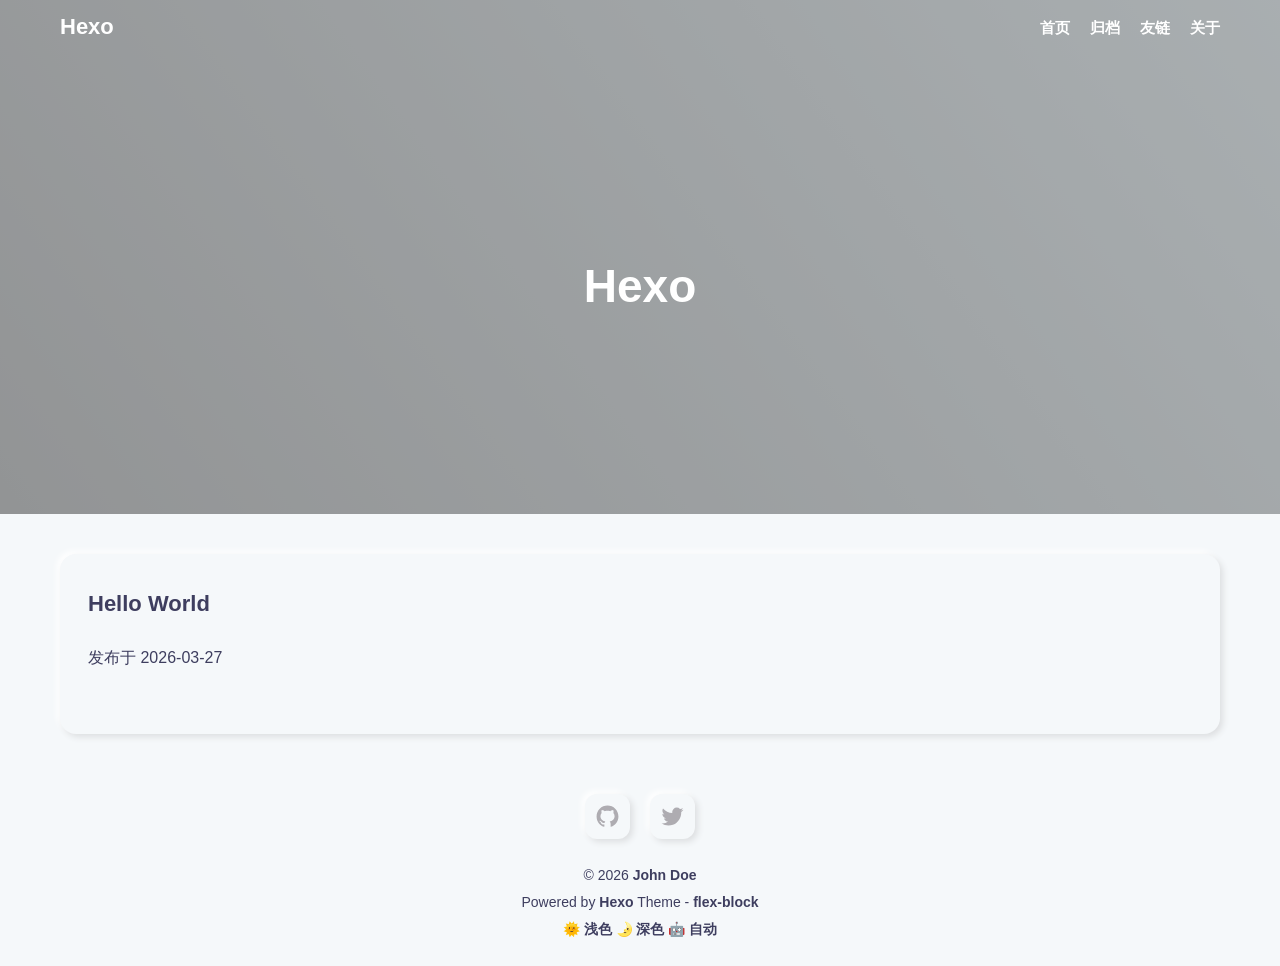
==== index.html @ 32254b21 "Site updated: YYYY-03-2026年3月28日 18:31:35" ====
<!DOCTYPE html>
<html lang="en">
<head>
  <meta charset="UTF-8">
  <meta name="viewport" content="width=device-width, initial-scale=1.0">
  <meta http-equiv="X-UA-Compatible" content="ie=edge">
  <meta name="theme-color" content="#3367D6"/>
  <link rel="apple-touch-icon" href="/icons-192.png">
  <link rel="manifest" href="/manifest.json">
  
  <meta name="generator" content="Hexo 8.1.1">

  

  

  
    <meta name="author" content="John Doe">
  

  

  

  <title>Hexo</title>

  

  
    <link rel="shortcut icon" href="/favicon.ico">
  

  

  

  

  
<link rel="stylesheet" href="/css/style.css">

</head>
<body>
  <div class="root-container">
    
<!-- header container -->
<header class="header-container">
  
    <div class="post-image" style="background-image: url(https://qiniu.sukoshi.xyz/src/images/68686407_p0.jpg)"></div>
  

  <!-- navbar -->
<nav class="navbar">
  <div class="navbar-content">
    <!-- logo -->
    <div class="navbar-logo">
      <a href="/">
        
          Hexo
        
      </a>
    </div>
    <!-- link -->
    <div class="navbar-link">
      <div class="navbar-btn">
        <div></div>
        <div></div>
        <div></div>
      </div>
      <ul class="navbar-list">
        
          <li class="navbar-list-item"><a href="/">首页</a></li>
        
          <li class="navbar-list-item"><a href="/archives">归档</a></li>
        
          <li class="navbar-list-item"><a href="/links">友链</a></li>
        
          <li class="navbar-list-item"><a href="/about">关于</a></li>
        
      </ul>
    </div>
  </div>
</nav>

  
  
    <div class="header-content">
      <div class="post-text layout-block layout-padding">
        <h1 class="title-wrap">Hexo</h1>
        
      </div>
    </div>
  

  
  

  
  

  
  

  
  

  
  
  
</header>

    <!-- 首页 -->

<!-- post list container -->
<div class="body-container">
  <div class="content-container layout-block article-list">
    
      <div class="article-item layout-padding">
        <article class="card-container article-card content-padding--large soft-size--large soft-style--box">
          

          <div class="card-text">
            
              <a href="/2026/03/27/hello-world/" itemprop="url">
                <h2 class="card-text--title">Hello World</h2>
              </a>
            
            <div class="card-text--row">
              <span>发布于</span>
              <time  class="article-date" datetime="2026-03-27T13:52:41.069Z" itemprop="datePublished">2026-03-27</time>
            </div>
            
            <ul class="wrap-list light">
  
</ul>
            <ul class="wrap-list light">
  
</ul>
          </div>
        </article>
      </div>
    
  </div>
</div>

<!-- page container -->



    <!-- footer container -->
<footer id="footer" class="footer">
  <div class="footer-container">
    
    <div class="social-icons">
      
        
      
        
      
        
      
        
          <a href="https://github.com/miiiku/" class="soft-size--primary soft-style--box" target="_blank" rel="noopener noreferrer">
            <svg class="icon icon-github" viewBox="0 0 1024 1024" version="1.1" xmlns="http://www.w3.org/2000/svg">
  <path d="M64.6 512c0 195.6 125.4 361.9 300.1 422.9 23.5 5.9 19.9-10.8 19.9-22.2v-77.6c-135.8 15.9-141.3-74-150.5-89-18.5-31.5-61.9-39.5-49-54.5 31-15.9 62.5 4 98.9 58 26.4 39.1 77.9 32.5 104.1 26 5.7-23.5 17.9-44.5 34.7-60.9-140.7-25.2-199.4-111.1-199.4-213.3 0-49.5 16.4-95.1 48.4-131.8-20.4-60.6 1.9-112.4 4.9-120.1 58.2-5.2 118.5 41.6 123.3 45.3 33.1-8.9 70.8-13.7 112.9-13.7 42.4 0 80.3 4.9 113.5 13.9 11.3-8.6 67.3-48.8 121.4-43.9 2.9 7.7 24.7 58.3 5.5 118.1 32.5 36.8 49 82.8 49 132.4 0 102.3-59 188.3-200.2 213.2 23.5 23.3 38.1 55.5 38.1 91.1v112.7c0.8 9 0 17.9 15.1 17.9C832.7 877 960.4 709.4 960.4 512.1c0-247.5-200.6-447.9-447.9-447.9C265 64.1 64.6 264.5 64.6 512z"></path>
</svg>
          </a>
        
      
        
          <a href="https://twitter.com/guanquanhong" class="soft-size--primary soft-style--box" target="_blank" rel="noopener noreferrer">
            <svg class="icon icon-twitter" viewBox="0 0 1024 1024" version="1.1" xmlns="http://www.w3.org/2000/svg">
  <path d="M962.285714 233.142857q-38.285714 56-92.571429 95.428571 0.571429 8 0.571429 24 0 74.285714-21.714286 148.285714t-66 142-105.428571 120.285714-147.428571 83.428571-184.571429 31.142857q-154.857143 0-283.428571-82.857143 20 2.285714 44.571429 2.285714 128.571429 0 229.142857-78.857143-60-1.142857-107.428571-36.857143t-65.142857-91.142857q18.857143 2.857143 34.857143 2.857143 24.571429 0 48.571429-6.285714-64-13.142857-106-63.714286t-42-117.428571l0-2.285714q38.857143 21.714286 83.428571 23.428571-37.714286-25.142857-60-65.714286t-22.285714-88q0-50.285714 25.142857-93.142857 69.142857 85.142857 168.285714 136.285714t212.285714 56.857143q-4.571429-21.714286-4.571429-42.285714 0-76.571429 54-130.571429t130.571429-54q80 0 134.857143 58.285714 62.285714-12 117.142857-44.571429-21.142857 65.714286-81.142857 101.714286 53.142857-5.714286 106.285714-28.571429z"></path>
</svg>
          </a>
        
      
    </div>
     
    <p>&copy; 2026 <a href="/" target="_blank">John Doe</a></p>

    

    <p>Powered by <a href="https://hexo.io" target="_blank" rel="noopener noreferrer">Hexo</a> Theme - <a href="https://github.com/miiiku/flex-block" target="_blank" rel="noopener noreferrer author">flex-block</a></p>

    <p>
      <a href="javascript:;" id="theme-light">🌞 浅色</a>
      <a href="javascript:;" id="theme-dark">🌛 深色</a>
      <a href="javascript:;" id="theme-auto">🤖️ 自动</a>
    </p>
  </div>
</footer>
  </div>

  <div class="back-to-top-fixed soft-size--round soft-style--box">
    <svg class="icon icon-back-to-top" viewBox="0 0 1024 1024" version="1.1" xmlns="http://www.w3.org/2000/svg">
      <path d="M725.333333 426.666667c-12.8 0-21.333333-4.266667-29.866667-12.8l-213.333333-213.333333c-17.066667-17.066667-17.066667-42.666667 0-59.733333s42.666667-17.066667 59.733333 0l213.333333 213.333333c17.066667 17.066667 17.066667 42.666667 0 59.733333C746.666667 422.4 738.133333 426.666667 725.333333 426.666667z"></path>
      <path d="M298.666667 426.666667c-12.8 0-21.333333-4.266667-29.866667-12.8-17.066667-17.066667-17.066667-42.666667 0-59.733333l213.333333-213.333333c17.066667-17.066667 42.666667-17.066667 59.733333 0s17.066667 42.666667 0 59.733333l-213.333333 213.333333C320 422.4 311.466667 426.666667 298.666667 426.666667z"></path>
      <path d="M512 896c-25.6 0-42.666667-17.066667-42.666667-42.666667L469.333333 170.666667c0-25.6 17.066667-42.666667 42.666667-42.666667s42.666667 17.066667 42.666667 42.666667l0 682.666667C554.666667 878.933333 537.6 896 512 896z"></path>
    </svg>
  </div>

  
  












  


  


  




<script src="/js/script.js"></script>


  
  <!-- 尾部用户自定义相关内容 -->
</body>
</html>
---- css/style.css ----
@media screen and (min-width: 768px) {
  :root {
    --layout-max-width: 1200px;
    --layout-padding: 20px;
    --content-large-padding: 40px 38px 46px;
    --content-small-padding: 20px 19px 23px;
    --font-large-size: 46px;
    --font-stress-size: 22px;
    --font-common-size: 16px;
    --font-base-size: 14px;
    --font-base-lh: 1.8;
    --banner-height: 460px;
    --content-large-padding: 30px 28px 26px;
    --content-primary-padding: 23px;
    --soft-large-radius: 16px;
    --soft-primary-radius: 12px;
    --soft-small-radius: 6px;
  }
}
@media screen and (max-width: 767px) {
  :root {
    --layout-max-width: 100%;
    --layout-padding: 10px;
    --content-large-padding: 30px 28px 34px;
    --content-small-padding: 14px 12px 16px;
    --font-large-size: 22px;
    --font-stress-size: 18px;
    --font-common-size: 14px;
    --font-base-size: 12px;
    --font-base-lh: 1.4;
    --banner-height: 280px;
    --content-large-padding: 30px 28px 34px;
    --content-primary-padding: 16px;
    --soft-large-radius: 16px;
    --soft-primary-radius: 6px;
    --soft-small-radius: 4px;
  }
}
:root {
  --soft-shadow: 3px;
}
:root.theme-light {
  --theme-bg-primary: #f5f8fa;
  --theme-bg-high: #fff;
  --theme-bg-shadow: #dddfe1;
  --theme-bg-actvie1: #dddfe1;
  --theme-bg-actvie2: #fff;
  --theme-text-active: #f857a6;
  --theme-text-light: #fff;
  --theme-text-primary: #3e3e5f;
  --theme-text-low: #aeacb1;
  --theme-text-stress: #14281d;
  --theme-border-primary: #e1e4e8;
  --theme-border-secondary: #ebedef;
}
:root.theme-dark {
  --theme-bg-primary: #1e2428;
  --theme-bg-high: #303a40;
  --theme-bg-shadow: #0c0e10;
  --theme-bg-actvie1: #1b2024;
  --theme-bg-actvie2: #20272b;
  --theme-text-active: #ca5388;
  --theme-text-light: #d7dfe6;
  --theme-text-primary: #adbac7;
  --theme-text-low: #444c56;
  --theme-text-stress: #cdd9e5;
  --theme-border-primary: #444c56;
  --theme-border-secondary: #373e47;
}
@media (prefers-color-scheme: light) {
  :root {
    --theme-bg-primary: #f5f8fa;
    --theme-bg-high: #fff;
    --theme-bg-shadow: #dddfe1;
    --theme-bg-actvie1: #dddfe1;
    --theme-bg-actvie2: #fff;
    --theme-text-active: #f857a6;
    --theme-text-light: #fff;
    --theme-text-primary: #3e3e5f;
    --theme-text-low: #aeacb1;
    --theme-text-stress: #14281d;
    --theme-border-primary: #e1e4e8;
    --theme-border-secondary: #ebedef;
  }
}
@media (prefers-color-scheme: dark) {
  :root {
    --theme-bg-primary: #1e2428;
    --theme-bg-high: #303a40;
    --theme-bg-shadow: #0c0e10;
    --theme-bg-actvie1: #1b2024;
    --theme-bg-actvie2: #20272b;
    --theme-text-active: #ca5388;
    --theme-text-light: #d7dfe6;
    --theme-text-primary: #adbac7;
    --theme-text-low: #444c56;
    --theme-text-stress: #cdd9e5;
    --theme-border-primary: #444c56;
    --theme-border-secondary: #373e47;
  }
}
::-webkit-scrollbar {
  display: none;
}
html,
body,
div,
span,
applet,
object,
iframe,
h1,
h2,
h3,
h4,
h5,
h6,
p,
blockquote,
pre,
a,
abbr,
acronym,
address,
big,
cite,
code,
del,
dfn,
em,
img,
ins,
kbd,
q,
s,
samp,
small,
strike,
strong,
sub,
sup,
tt,
var,
dl,
dt,
dd,
ol,
ul,
li,
fieldset,
form,
label,
legend,
table,
caption,
tbody,
tfoot,
thead,
tr,
th,
td,
article,
aside,
canvas,
details,
embed,
figure,
figcaption,
footer,
header,
hgroup,
menu,
nav,
output,
ruby,
section,
summary,
time,
mark,
audio,
video {
  margin: 0;
  padding: 0;
  border: 0;
  vertical-align: baseline;
  font-size: 100%;
}
html {
  box-sizing: border-box;
  font-family: 'Open Sans', sans-serif;
  font-size: var(--font-base-size);
  line-height: var(--font-base-lh);
  -ms-text-size-adjust: 100%;
  -webkit-text-size-adjust: 100%;
}
body {
  font-size: var(--font-base-size);
  line-height: var(--font-base-lh);
}
*,
*:before,
*:after {
  box-sizing: inherit;
}
ol,
ul {
  list-style: none;
}
blockquote,
q {
  quotes: none;
}
blockquote:before,
blockquote:after,
q:before,
q:after {
  content: "";
  content: none;
}
table {
  border-spacing: 0;
  border-collapse: collapse;
}
img {
  max-width: 100%;
}
a {
  background-color: transparent;
  text-decoration: none;
  color: inherit;
}
a:active,
a:hover {
  outline: 0;
}
b,
strong {
  font-weight: bold;
}
i,
em,
dfn {
  font-style: italic;
}
.text-ellipsis {
  overflow: hidden;
  text-overflow: ellipsis;
  white-space: nowrap;
}
.center-bg {
  background-repeat: no-repeat;
  background-position: center;
  background-size: cover;
}
.layout-padding {
  padding: var(--layout-padding);
}
.layout-margin {
  margin: var(--layout-padding);
}
.layout-block {
  width: 100%;
  max-width: var(--layout-max-width);
  margin-left: auto;
  margin-right: auto;
}
.content-padding--large {
  padding: var(--content-large-padding);
}
.content-padding--primary {
  padding: var(--content-primary-padding);
}
[class*=soft-size--].soft-size--large {
  --radius: var(--soft-large-radius);
}
[class*=soft-size--].soft-size--primary {
  --radius: var(--soft-primary-radius);
}
[class*=soft-size--].soft-size--small {
  --radius: var(--soft-small-radius);
}
[class*=soft-size--].soft-size--round {
  --radius: 50%;
}
[class*=soft-style--] {
  transition: border-radius 0.3s ease, box-shadow 0.3s ease, background-image 0.3s ease;
}
[class*=soft-style--].soft-style--box {
  overflow: hidden;
  border-radius: var(--radius);
  background-color: var(--theme-bg-primary);
  box-shadow: var(--soft-shadow) var(--soft-shadow) calc(var(--soft-shadow) * 2) var(--theme-bg-shadow), calc(-1 * var(--soft-shadow)) calc(-1 * var(--soft-shadow)) calc(var(--soft-shadow) * 2) var(--theme-bg-high);
}
[class*=soft-style--].soft-style--hover:hover {
  overflow: hidden;
  border-radius: var(--radius);
  background-color: var(--theme-bg-primary);
  box-shadow: var(--soft-shadow) var(--soft-shadow) calc(var(--soft-shadow) * 2) var(--theme-bg-shadow), calc(-1 * var(--soft-shadow)) calc(-1 * var(--soft-shadow)) calc(var(--soft-shadow) * 2) var(--theme-bg-high);
}
[class*=soft-style--].soft-style--active:active {
  overflow: hidden;
  border-radius: var(--radius);
  background-color: var(--theme-bg-primary);
  background-image: linear-gradient(145deg, var(--theme-text-active1), var(--theme-text-active2));
  box-shadow: inset var(--soft-shadow) var(--soft-shadow) calc(var(--soft-shadow) * 2) var(--theme-bg-shadow), inset calc(-1 * var(--soft-shadow)) calc(-1 * var(--soft-shadow)) calc(var(--soft-shadow) * 2) var(--theme-bg-high);
}
.root-container {
  background-color: var(--theme-bg-primary);
}
.body-container {
  position: relative;
  padding: var(--layout-padding) 0;
}
.back-to-top-fixed {
  position: fixed;
  cursor: pointer;
  transition: opacity 0.3s ease, transform 0.3s ease;
  z-index: 10;
  opacity: 0;
  width: 60px;
  height: 60px;
  right: 40px;
  bottom: 40px;
  padding: 12px;
  transform: translate3d(0, 100%, 0);
}
.back-to-top-fixed:hover .icon-back-to-top {
  fill: var(--theme-text-stress);
}
.back-to-top-fixed.show {
  opacity: 1;
  transform: translate3d(0, 0, 0);
}
.back-to-top-fixed .icon-back-to-top {
  fill: var(--theme-text-low);
  transition: fill 0.3s ease;
}
.wrap-list {
  display: flex;
  flex-wrap: wrap;
  margin: 18px -8px 0;
}
.wrap-list.light a {
  color: var(--theme-text-primary);
  transition: box-shadow 0.3s ease, border-radius 0.3s ease;
}
.wrap-list.light a:hover {
  overflow: hidden;
  border-radius: var(--soft-small-radius);
  background-color: var(--theme-bg-primary);
  box-shadow: var(--soft-shadow) var(--soft-shadow) calc(var(--soft-shadow) * 2) var(--theme-bg-shadow), calc(-1 * var(--soft-shadow)) calc(-1 * var(--soft-shadow)) calc(var(--soft-shadow) * 2) var(--theme-bg-high);
}
.wrap-list.light a:active {
  overflow: hidden;
  border-radius: var(--soft-small-radius);
  background-color: var(--theme-bg-primary);
  background-image: linear-gradient(145deg, var(--theme-text-active1), var(--theme-text-active2));
  box-shadow: inset var(--soft-shadow) var(--soft-shadow) calc(var(--soft-shadow) * 2) var(--theme-bg-shadow), inset calc(-1 * var(--soft-shadow)) calc(-1 * var(--soft-shadow)) calc(var(--soft-shadow) * 2) var(--theme-bg-high);
}
.wrap-list.dark a {
  border-radius: 20px;
  color: var(--theme-text-light);
  transition: background-color 0.3s ease, color 0.3s ease;
}
.wrap-list.dark a:hover {
  color: var(--theme-text-active);
  background-color: var(--theme-bg-primary);
}
.wrap-list a {
  display: block;
  padding: 4px 8px;
  letter-spacing: 1.5px;
}
html.show-mobile-nav {
  overflow: hidden;
  -webkit-tap-highlight-color: rgba(0,0,0,0);
}
html.show-mobile-nav .navbar-list {
  display: flex;
  animation: showMobileNav 0.4s ease-out forwards;
}
.navbar {
  position: relative;
  z-index: 2;
}
.navbar-content {
  display: flex;
  align-items: center;
  justify-content: space-between;
  max-width: var(--layout-max-width);
  width: 100%;
  height: 100%;
  margin: auto;
  padding: 0 var(--layout-padding);
}
.navbar-logo {
  padding-right: 20px;
  margin: 0;
  flex: 0 1 300px;
  color: var(--theme-text-light);
  font-size: var(--font-stress-size);
  font-weight: bolder;
}
.navbar-logo a {
  display: block;
  text-decoration: none;
  outline: 0;
}
.navbar-logo img {
  display: block;
  max-width: 100%;
  max-height: 50px;
}
.navbar-link {
  text-align: right;
  font-size: 15px;
}
.navbar-list-item {
  display: block;
  text-decoration: none;
  user-select: none;
}
.navbar-list-item a {
  display: block;
  font-weight: bolder;
  transition: opacity 0.3s ease;
  color: var(--theme-text-light);
}
.navbar-list-item a:hover {
  opacity: 0.7;
}
.navbar-btn {
  display: block;
  position: relative;
  width: 24px;
  height: 24px;
  cursor: pointer;
}
.navbar-btn.active {
  position: relative;
  z-index: 1000;
}
.navbar-btn.active div {
  transition: transform 0.3s ease 0.3s;
}
.navbar-btn.active div::before {
  background-color: #000;
  transition: transform 0.3s ease, opacity 0.3s ease 0.3s, background-color 0.3s ease 0.3s;
}
.navbar-btn.active div:nth-child(1) {
  transform: rotate(45deg);
}
.navbar-btn.active div:nth-child(1)::before {
  transform: translateY(0);
}
.navbar-btn.active div:nth-child(2)::before {
  opacity: 0;
}
.navbar-btn.active div:nth-child(3) {
  transform: rotate(-45deg);
}
.navbar-btn.active div:nth-child(3)::before {
  transform: translateY(0);
}
.navbar-btn div {
  position: absolute;
  top: 0;
  left: 0;
  width: 100%;
  height: 100%;
  transform-origin: center;
  transition: transform 0.3s ease;
}
.navbar-btn div:before {
  position: absolute;
  content: "";
  left: 0;
  right: 0;
  top: 0;
  bottom: 0;
  margin: auto;
  width: 100%;
  height: 2px;
  border-radius: 2px;
  background-color: #fff;
  transition: transform 0.3s ease 0.3s, opacity 0.3s ease 0.3s, background-color 0.3s ease;
}
.navbar-btn div:nth-child(1):before {
  transform: translateY(-8px);
}
.navbar-btn div:nth-child(3):before {
  transform: translateY(8px);
}
@media screen and (min-width: 768px) {
  .navbar {
    height: 54px;
  }
  .navbar-list {
    display: flex;
    justify-content: flex-end;
    gap: 20px;
  }
  .navbar-btn {
    display: none;
  }
}
@media screen and (max-width: 767px) {
  .navbar {
    height: 32px;
  }
  .navbar-btn {
    display: inline-block;
  }
  .navbar-list {
    display: none;
    position: fixed;
    flex-direction: column;
    align-items: center;
    justify-content: center;
    gap: 20px;
    top: 0;
    left: 0;
    width: 100vw;
    height: 100vh;
    padding: 20px 0;
    background-color: #f7f7f7;
    z-index: 999;
  }
  .navbar-list-item a {
    color: #161b3d;
  }
}
@-moz-keyframes showMobileNav {
  from {
    opacity: 0;
    transform: translateX(70%);
  }
  to {
    opacity: 1;
    transform: translateX(0);
  }
}
@-webkit-keyframes showMobileNav {
  from {
    opacity: 0;
    transform: translateX(70%);
  }
  to {
    opacity: 1;
    transform: translateX(0);
  }
}
@-o-keyframes showMobileNav {
  from {
    opacity: 0;
    transform: translateX(70%);
  }
  to {
    opacity: 1;
    transform: translateX(0);
  }
}
@keyframes showMobileNav {
  from {
    opacity: 0;
    transform: translateX(70%);
  }
  to {
    opacity: 1;
    transform: translateX(0);
  }
}
.header-container.post .post-text {
  text-align: left;
}
.header-container {
  position: relative;
}
.header-content {
  position: relative;
  width: 100%;
  height: var(--banner-height);
  margin: auto;
  display: flex;
  flex-direction: column;
  align-items: center;
  justify-content: center;
}
.post-image {
  position: absolute;
  top: 0;
  left: 0;
  width: 100%;
  height: 100%;
  z-index: -1;
  background-size: cover;
  background-position: center;
  background-repeat: no-repeat;
  z-index: auto;
}
.post-image:before {
  position: absolute;
  top: 0;
  left: 0;
  display: block;
  content: '';
  width: 100%;
  height: 100%;
  opacity: 0.4;
  background-color: #394245;
  background-image: linear-gradient(234deg, #394245 0%, #000 100%);
}
.post-text {
  overflow: hidden;
  text-align: center;
  color: var(--theme-text-light);
  padding: var(--content-large-padding);
}
.title-wrap {
  font-size: var(--font-large-size);
  font-weight: bolder;
  overflow: hidden;
  text-overflow: ellipsis;
  word-break: break-word;
}
.title-sub-wrap {
  margin-top: 18px;
  font-size: var(--font-common-size);
}
.last-time {
  font-size: var(--font-base-size);
  margin-top: 10px;
}
.footer {
  width: 100%;
  padding: 20px;
}
.footer-container {
  margin: auto;
  text-align: center;
  color: var(--theme-text-primary);
}
.footer-container a {
  color: var(--theme-stree-color);
  font-weight: bolder;
  transition: color 0.3s ease;
}
.footer-container a:hover {
  color: var(--theme-text-active);
}
.footer-container p {
  line-height: 1.5;
  margin: 6px 0;
}
.social-icons {
  display: flex;
  align-items: center;
  justify-content: center;
  flex-wrap: wrap;
  gap: 20px;
  list-style: none;
  padding-bottom: 20px;
}
.social-icons a {
  display: block;
  text-align: center;
}
.social-icons svg.icon {
  display: block;
  fill: var(--theme-text-low);
  transition: fill 0.3s ease;
}
.social-icons svg.icon:hover {
  fill: var(--theme-text-stress);
}
@media screen and (min-width: 768px) {
  .social-icons a {
    width: 45px;
    height: 45px;
    padding: 10px;
  }
}
@media screen and (max-width: 767px) {
  .social-icons a {
    width: 32px;
    height: 32px;
    padding: 8px;
  }
}
.card-container {
  position: relative;
  height: 100%;
}
.card-container .card-cover {
  position: absolute;
  top: 0;
  right: 0;
  bottom: 0;
  left: 0;
  background-repeat: no-repeat;
  background-position: center;
  background-size: cover;
}
.card-container .card-cover::after {
  content: "";
  display: block;
  position: absolute;
  top: 0;
  left: 0;
  width: 100%;
  height: 100%;
  opacity: 0.3;
  background-image: linear-gradient(234deg, #394245 0%, #000 100%);
}
.card-container .card-cover + .card-text {
  color: var(--theme-text-light);
}
.card-container .card-text {
  position: relative;
  color: var(--theme-text-primary);
  line-height: var(--font-base-lh);
  transition: color 0.3s ease;
}
.card-container .card-text .card-text--title {
  font-size: var(--font-stress-size);
  font-weight: bolder;
}
.card-container .card-text .card-text--row {
  font-size: var(--font-common-size);
  margin-top: 20px;
}
.card-container .card-text .last-time {
  font-size: var(--font-base-size);
  margin-top: 10px;
}
.page-container {
  margin: 20px auto;
  text-align: center;
  color: var(--theme-text-low);
}
.page-container .page-number,
.page-container .extend {
  padding: 4px 6px;
  margin: 8px;
  transition: color 0.3s ease;
}
.page-container .page-number:hover,
.page-container .extend:hover {
  color: var(--theme-text-active);
}
.page-container .current {
  color: var(--theme-text-primary);
}
.markdown-body {
  line-height: 2;
  color: var(--theme-text-primary);
}
.markdown-body:before,
.markdown-body:after {
  content: "";
  display: table;
  clear: both;
}
.markdown-body > :first-child {
  margin-top: 0;
}
.markdown-body > :last-child {
  margin-bottom: 0;
}
.markdown-body ul {
  list-style-type: disc;
}
.markdown-body ol {
  list-style-type: decimal;
}
.markdown-body ul,
.markdown-body ol {
  padding-left: 2em;
  line-height: 1.75rem;
  margin-top: 16px;
  margin-bottom: 16px;
}
.markdown-body ul ul,
.markdown-body ol ul,
.markdown-body ul ol,
.markdown-body ol ol {
  margin-top: 12px;
  margin-bottom: 12px;
}
.markdown-body ul li,
.markdown-body ol li {
  margin-top: 8px;
  margin-bottom: 8px;
}
.markdown-body ul p,
.markdown-body ol p {
  margin: 0;
}
.markdown-body cite,
.markdown-body em,
.markdown-body i {
  font-style: italic;
}
.markdown-body strong {
  font-weight: bolder;
}
.markdown-body p + p {
  margin-top: 16px;
}
.markdown-body h1,
.markdown-body h2 {
  margin-top: 30px;
  margin-bottom: 16px;
  border-bottom: 1px solid var(--theme-border-secondary);
}
.markdown-body h3,
.markdown-body h4,
.markdown-body h5,
.markdown-body h6 {
  margin-top: 30px;
  margin-bottom: 16px;
}
.markdown-body h1 {
  padding-bottom: 0.2em;
  font-size: 1.7em;
}
.markdown-body h2 {
  padding-bottom: 0.3em;
  font-size: 1.5em;
}
.markdown-body h3 {
  font-size: 1.3em;
}
.markdown-body h4 {
  font-size: 1.1em;
}
.markdown-body h5 {
  font-size: 1em;
}
.markdown-body h6 {
  font-size: 0.9em;
}
.markdown-body table {
  width: 100%;
  border-collapse: collapse;
  border-spacing: 0;
}
.markdown-body table th {
  font-weight: bold;
  border-bottom: 3px solid #ddd;
  padding-bottom: 0.5em;
  text-align: left;
}
.markdown-body table td {
  border-bottom: 1px solid #ddd;
  padding: 10px 0;
}
.markdown-body hr {
  height: 0;
  margin: 15px 0;
  overflow: hidden;
  background: transparent;
  border: 0;
  border-bottom: 1px solid var(--theme-border-primary);
  transition: border-color 0.3s ease;
}
.markdown-body a {
  text-decoration: none;
  word-break: break-all;
  border-bottom: 2px solid #dde0e0;
  transition: border 0.3s ease;
  color: var(--theme-text-active);
}
.markdown-body a:hover {
  border-color: var(--theme-text-active);
}
.markdown-body img,
.markdown-body video {
  display: block;
  height: auto;
  margin: auto;
  max-width: 100%;
  box-sizing: initial;
  background-color: var(--theme-bg-primary);
  overflow: hidden;
  border-radius: var(--soft-small-radius);
  background-color: var(--theme-bg-primary);
  box-shadow: var(--soft-shadow) var(--soft-shadow) calc(var(--soft-shadow) * 2) var(--theme-bg-shadow), calc(-1 * var(--soft-shadow)) calc(-1 * var(--soft-shadow)) calc(var(--soft-shadow) * 2) var(--theme-bg-high);
}
.markdown-body iframe {
  border: none;
}
.markdown-body .video-container {
  position: relative;
  padding-top: 56.25%;
  height: 0;
  overflow: hidden;
  overflow: hidden;
  border-radius: var(--soft-small-radius);
  background-color: var(--theme-bg-primary);
  box-shadow: var(--soft-shadow) var(--soft-shadow) calc(var(--soft-shadow) * 2) var(--theme-bg-shadow), calc(-1 * var(--soft-shadow)) calc(-1 * var(--soft-shadow)) calc(var(--soft-shadow) * 2) var(--theme-bg-high);
}
.markdown-body .video-container iframe,
.markdown-body .video-container object,
.markdown-body .video-container embed {
  position: absolute;
  top: 0;
  left: 0;
  width: 100%;
  height: 100%;
  margin-top: 0;
}
.markdown-body del {
  color: var(--theme-text-low);
}
.markdown-body pre,
.markdown-body code {
  font-family: "Source Code Pro", Consolas, Monaco, Menlo, Consolas, monospace;
}
.markdown-body h1 code,
.markdown-body h2 code,
.markdown-body h3 code,
.markdown-body h4 code,
.markdown-body h5 code,
.markdown-body h6 code,
.markdown-body p code {
  padding: 0.1em 0.3em;
  background-color: var(--theme-bg-shadow);
}
.markdown-body details {
  margin-top: 16px;
  margin-bottom: 16px;
  border-radius: var(--soft-small-radius);
  border: 1px solid var(--theme-border-secondary);
  color: var(--theme-text-primary);
  font-size: 14px;
  overflow: hidden;
  box-shadow: 0 2px 4px -2px rgba(0,0,0,0.149);
}
.markdown-body details[open] summary {
  border-bottom: 1px solid var(--theme-border-secondary);
  background-color: var(--theme-bg-primary);
}
.markdown-body details summary {
  padding: 8px 12px;
  font-weight: bolder;
  color: var(--theme-text-stress);
  cursor: pointer;
  outline: 0;
}
.markdown-body details summary + *,
.markdown-body details .details-content {
  padding: 8px 12px;
}
.markdown-body details summary + * > *,
.markdown-body details .details-content > * {
  margin-top: 8px;
  margin-bottom: 8px;
}
.markdown-body blockquote,
.markdown-body .pullquote {
  margin-top: 16px;
  margin-bottom: 16px;
  border-left: 3px solid #9dacb7;
  padding: 2px 0 2px 0.7em;
  color: var(--theme-text-low);
}
.markdown-body blockquote > :first-child,
.markdown-body .pullquote > :first-child {
  margin-top: 0;
}
.markdown-body blockquote > :last-child,
.markdown-body .pullquote > :last-child {
  margin-bottom: 0;
}
.markdown-body blockquote p,
.markdown-body .pullquote p {
  margin-top: 16px;
  margin-bottom: 16px;
}
.markdown-body figure.highlight {
  position: relative;
  margin-top: 16px;
  margin-bottom: 16px;
  overflow: auto;
  color: #ccc;
  background: #2d2d2d;
  padding-top: 16px;
  padding-bottom: 16px;
  border-radius: var(--soft-small-radius);
}
.markdown-body figure.highlight:has(> figcaption) {
  padding-top: 0;
}
.markdown-body figure.highlight:has(> figcaption) button.copy-btn {
  top: 6px;
}
.markdown-body figure.highlight:hover button.copy-btn {
  opacity: 1;
}
.markdown-body figure.highlight button.copy-btn {
  opacity: 0;
  position: absolute;
  right: 10px;
  top: 14px;
  display: block;
  cursor: pointer;
  border: none;
  padding: 0;
  margin: 0;
  width: 32px;
  height: 32px;
  border-radius: 4px;
  background-color: #3a3d50;
  background-size: 20px;
  background-position: center;
  background-repeat: no-repeat;
  background-image: url("data:image/svg+xml,%3Csvg xmlns='http://www.w3.org/2000/svg' fill='none' height='20' width='20' stroke='rgba(128,128,128,1)' stroke-width='2' viewBox='0 0 24 24'%3E%3Cpath stroke-linecap='round' stroke-linejoin='round' d='M9 5H7a2 2 0 0 0-2 2v12a2 2 0 0 0 2 2h10a2 2 0 0 0 2-2V7a2 2 0 0 0-2-2h-2M9 5a2 2 0 0 0 2 2h2a2 2 0 0 0 2-2M9 5a2 2 0 0 1 2-2h2a2 2 0 0 1 2 2'/%3E%3C/svg%3E");
}
.markdown-body figure.highlight button.copy-btn.copied {
  border-radius: 0 4px 4px 0;
  background-image: url("data:image/svg+xml,%3Csvg xmlns='http://www.w3.org/2000/svg' fill='none' height='20' width='20' stroke='rgba(128,128,128,1)' stroke-width='2' viewBox='0 0 24 24'%3E%3Cpath stroke-linecap='round' stroke-linejoin='round' d='M9 5H7a2 2 0 0 0-2 2v12a2 2 0 0 0 2 2h10a2 2 0 0 0 2-2V7a2 2 0 0 0-2-2h-2M9 5a2 2 0 0 0 2 2h2a2 2 0 0 0 2-2M9 5a2 2 0 0 1 2-2h2a2 2 0 0 1 2 2m-6 9 2 2 4-4'/%3E%3C/svg%3E");
}
.markdown-body figure.highlight button.copy-btn.copied::before {
  display: block;
  padding-left: 8px;
  padding-right: 8px;
  width: fit-content;
  height: 32px;
  line-height: 32px;
  color: #ccc;
  text-align: center;
  font-weight: bolder;
  box-sizing: border-box;
  white-space: normal;
  border-radius: 4px 0 0 4px;
  content: "Copied";
  background-color: #3a3d50;
  transform: translateX(calc(-100% - 2px));
}
.markdown-body figure.highlight figcaption {
  display: flex;
  align-items: center;
  gap: 16px;
  margin-bottom: 16px;
  padding: 6px 12px;
  background-color: #434343;
  border-radius: 4px 4px 0 0;
}
.markdown-body figure.highlight figcaption > a {
  text-decoration: none;
  border-bottom: none;
}
.markdown-body figure.highlight figcaption > span {
  display: inline-block;
  padding: 2px 8px;
  background-color: #4b4b4b;
  border-radius: 4px;
}
.markdown-body figure.highlight table {
  margin: 0;
  width: 100%;
  max-width: 100%;
  table-layout: fixed;
}
.markdown-body figure.highlight table td {
  border: none;
  padding: 0;
}
.markdown-body figure.highlight table .gutter {
  width: 56px;
}
.markdown-body figure.highlight table .gutter pre {
  color: #666;
  text-align: right;
  padding-left: 10px;
  padding-right: 5px;
}
.markdown-body figure.highlight table .code {
  width: auto;
}
.markdown-body figure.highlight table .code pre {
  padding-left: 5px;
  padding-right: 20px;
}
.markdown-body figure.highlight table pre code {
  background: none;
  text-shadow: none;
  padding: 0;
}
.markdown-body pre[class*="language-"] {
  margin-top: 16px;
  margin-bottom: 16px;
  overflow: auto;
  color: #ccc;
  background: #2d2d2d;
  border-radius: var(--soft-small-radius);
}
.markdown-body .aplayer.aplayer-box {
  margin-top: 16px;
  margin-bottom: 16px;
  background-color: var(--theme-bg-color);
  overflow: hidden;
  border-radius: var(--soft-small-radius);
  background-color: var(--theme-bg-primary);
  box-shadow: var(--soft-shadow) var(--soft-shadow) calc(var(--soft-shadow) * 2) var(--theme-bg-shadow), calc(-1 * var(--soft-shadow)) calc(-1 * var(--soft-shadow)) calc(var(--soft-shadow) * 2) var(--theme-bg-high);
}
.markdown-body .aplayer.aplayer-box .aplayer-info .aplayer-controller .aplayer-time {
  line-height: normal;
}
.markdown-body .aplayer.aplayer-box .aplayer-lrc:before {
  background: linear-gradient(180deg, var(--theme-bg-color) 0, rgba(255,255,255,0));
}
.markdown-body .aplayer.aplayer-box .aplayer-lrc:after {
  background: linear-gradient(180deg, rgba(255,255,255,0) 0, var(--theme-bg-color));
}
.markdown-body .dplayer.dplayer-box {
  margin-top: 16px;
  margin-bottom: 16px;
  overflow: hidden;
  border-radius: var(--soft-small-radius);
  background-color: var(--theme-bg-primary);
  box-shadow: var(--soft-shadow) var(--soft-shadow) calc(var(--soft-shadow) * 2) var(--theme-bg-shadow), calc(-1 * var(--soft-shadow)) calc(-1 * var(--soft-shadow)) calc(var(--soft-shadow) * 2) var(--theme-bg-high);
}
.markdown-body .figure-image {
  margin-top: 16px;
  margin-bottom: 16px;
}
.markdown-body .figure-image img {
  display: table;
  max-width: 100%;
  height: auto;
  border-radius: var(--soft-small-radius);
}
.markdown-body .figure-image figcaption {
  display: block;
  text-align: center;
  margin: 16px 0;
  color: var(--theme-text-low);
}
.content-container.article-list {
  display: flex;
  flex-wrap: wrap;
}
.content-container.article-list .article-item {
  flex: 1 0 auto;
  min-width: 25%;
  max-width: 100%;
}
.content-container.article-list .card-container.article-card {
  padding: var(--content-large-padding);
}
.content-container.post-container {
  display: flex;
  align-items: flex-start;
  overflow: visible;
}
.content-container.post-container .article-info .article-nav {
  display: flex;
  width: 100%;
  overflow: hidden;
}
.content-container.post-container .article-info .article-nav .article-nav-item {
  flex: 1 1 auto;
  min-width: 50%;
  text-align: center;
}
.content-container.post-container .article-info .page-link-container {
  display: flex;
  flex-direction: row;
  flex-wrap: wrap;
  justify-content: center;
}
@media screen and (min-width: 768px) {
  .content-container.post-container .article-info .page-link-container .link-item {
    max-width: 100%;
    min-width: 33.333%;
    flex: 1 0 auto;
  }
}
@media screen and (max-width: 767px) {
  .content-container.post-container .article-info .page-link-container .link-item {
    max-width: 100%;
    flex: 1 1 50%;
  }
}
.content-container.post-container .article-info .page-link-container .link-item > a {
  display: flex;
  align-items: center;
  transition: color 0.3s ease;
  height: 100%;
}
.content-container.post-container .article-info .page-link-container .link-item > a img {
  display: block;
  width: 46px;
  min-width: 46px;
  height: 46px;
  margin-right: 12px;
  object-fit: cover;
  flex: 0 0 46px;
}
.content-container.post-container .article-info .page-link-container .link-item > a div {
  overflow: hidden;
  line-height: var(--font-base-lh);
}
.content-container.post-container .article-info .page-link-container .link-item > a h4 {
  font-weight: bold;
  color: var(--theme-text-stress);
}
.content-container.post-container .article-info .page-link-container .link-item > a p {
  color: var(--theme-text-primary);
}
.content-container.post-container .widget-info {
  display: flex;
  flex-direction: column;
  position: sticky;
  top: 0;
  width: 360px;
  min-width: 360px;
  color: var(--theme-text-primary);
}
.content-container.post-container .widget-info .widget-title {
  display: flex;
  align-items: center;
  font-size: var(--font-stress-size);
  font-weight: bolder;
  margin-bottom: 12px;
}
.content-container.post-container .widget-info .widget-title svg {
  display: block;
  width: 32px;
  height: 32px;
  margin-right: 8px;
}
.content-container.post-container .widget-info .widget-author .widget-body {
  display: flex;
  flex-direction: column;
  align-items: center;
}
.content-container.post-container .widget-info .widget-author .widget-body img {
  width: 60px;
  height: 60px;
  display: block;
}
.content-container.post-container .widget-info .widget-author .widget-body h2 {
  font-weight: bolder;
  font-size: var(--font-stress-size);
  line-height: var(--font-base-lh);
}
.content-container.post-container .widget-info .widget-author .widget-body .count-box {
  display: flex;
  width: 100%;
  margin-top: 16px;
}
.content-container.post-container .widget-info .widget-author .widget-body .count-box .count-box--item {
  display: flex;
  align-items: center;
  justify-content: center;
  flex: 0 0 33.3333%;
}
.content-container.post-container .widget-info .widget-author .widget-body .count-box .count-box--item svg {
  width: 24px;
  height: 24px;
  margin-right: 8px;
}
.content-container.post-container .widget-info .widget-site .widget-body .site-info {
  display: flex;
  flex-direction: column;
  gap: 10px 0;
}
.content-container.post-container .widget-info .widget-site .widget-body .site-info .site-info-item {
  color: var(--theme-text-primary);
}
.content-container.post-container .widget-info .widget-toc .widget-body ol:not(:first-child) {
  padding-left: 20px;
}
.content-container.post-container .widget-info .widget-toc .widget-body ol > li {
  margin: 16px 0;
}
.content-container.post-container .widget-info .widget-toc .widget-body ol > li::marker {
  color: var(--theme-text-primary);
}
.content-container.post-container .widget-info .widget-toc .widget-body ol > li > a {
  color: var(--theme-text-primary);
  transition: color 0.3s ease;
}
.content-container.post-container .widget-info .widget-toc .widget-body ol > li > a:hover {
  color: var(--theme-text-active);
}
.content-container.post-container .widget-info .widget-categories .widget-body .categories-list-item:not(:last-child) {
  margin-bottom: 14px;
}
.content-container.post-container .widget-info .widget-categories .widget-body .categories-list-item a {
  color: var(--theme-text-primary);
  transition: color 0.3s ease, border-color 0.3s ease;
  font-weight: bolder;
  border-bottom: 2px solid var(--theme-border-primary);
}
.content-container.post-container .widget-info .widget-categories .widget-body .categories-list-item a:hover {
  color: var(--theme-text-active);
  border-color: var(--theme-text-active);
}
.content-container.post-container .widget-info .widget-tags .widget-body .tags-cloud {
  display: flex;
  flex-wrap: wrap;
  align-items: center;
  margin: 0 -8px;
}
.content-container.post-container .widget-info .widget-tags .widget-body .tags-cloud a {
  margin: 3px;
  display: block;
  padding: 4px 8px;
  color: var(--theme-text-primary);
  transition: box-shadow 0.3s ease;
}
.content-container.post-container .widget-info .widget-tags .widget-body .tags-cloud a:hover {
  overflow: hidden;
  border-radius: var(--soft-small-radius);
  background-color: var(--theme-bg-primary);
  box-shadow: var(--soft-shadow) var(--soft-shadow) calc(var(--soft-shadow) * 2) var(--theme-bg-shadow), calc(-1 * var(--soft-shadow)) calc(-1 * var(--soft-shadow)) calc(var(--soft-shadow) * 2) var(--theme-bg-high);
}
@media screen and (min-width: 768px) {
  .content-container.post-container .article-info {
    flex: 0 1 calc(100% - 360px);
    min-width: calc(100% - 360px);
  }
  .content-container.post-container .widget-info {
    display: flex;
  }
}
@media screen and (max-width: 767px) {
  .content-container.post-container .article-info {
    flex: 1 1 100%;
    width: 100%;
  }
  .content-container.post-container .widget-info {
    display: none;
  }
}
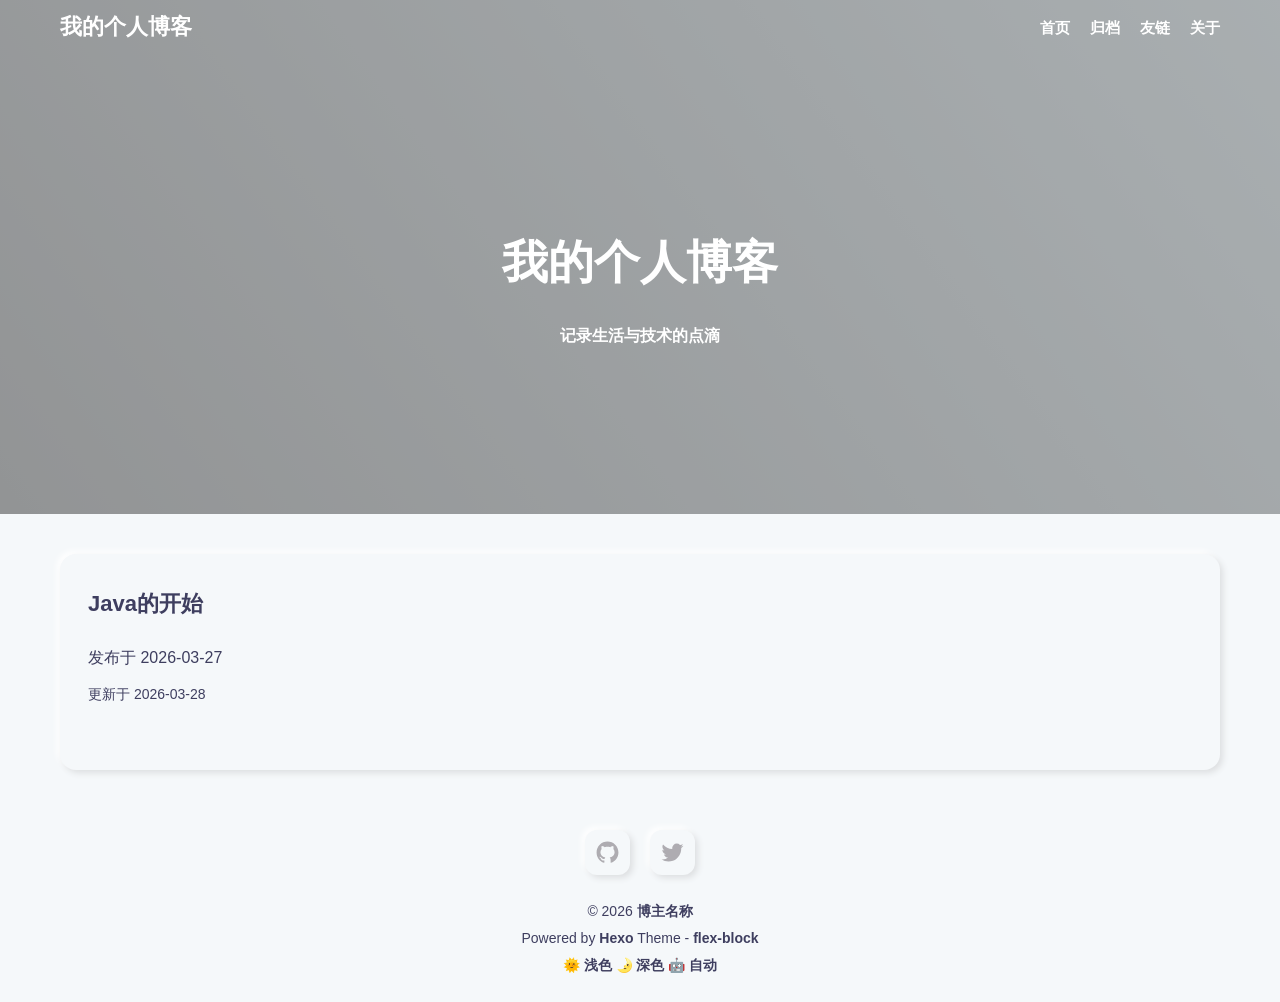
==== commit 3694f952: "Site updated: YYYY-03-2026年3月28日 20:01:48" ====
--- a/index.html
+++ b/index.html
@@ -1,5 +1,5 @@
 <!DOCTYPE html>
-<html lang="en">
+<html lang="zh-CN">
 <head>
   <meta charset="UTF-8">
   <meta name="viewport" content="width=device-width, initial-scale=1.0">
@@ -11,18 +11,22 @@
   <meta name="generator" content="Hexo 8.1.1">
 
   
-
-  
-
-  
-    <meta name="author" content="John Doe">
-  
-
-  
-
-  
-
-  <title>Hexo</title>
+    <meta name="description" content="分享生活感悟和技术心得">
+  
+
+  
+    <meta name="keywords" content="博客, 技术, 生活">
+  
+
+  
+    <meta name="author" content="博主名称">
+  
+
+  
+
+  
+
+  <title>我的个人博客</title>
 
   
 
@@ -46,7 +50,7 @@
 <!-- header container -->
 <header class="header-container">
   
-    <div class="post-image" style="background-image: url(https://qiniu.sukoshi.xyz/src/images/68686407_p0.jpg)"></div>
+    <div class="post-image" style="background-image: url(https://trae-api-cn.mchost.guru/api/ide/v1/text_to_image?prompt=modern%20minimalist%20blog%20header%20with%20abstract%20design&amp;image_size=landscape_16_9)"></div>
   
 
   <!-- navbar -->
@@ -56,7 +60,7 @@
     <div class="navbar-logo">
       <a href="/">
         
-          Hexo
+          我的个人博客
         
       </a>
     </div>
@@ -86,7 +90,9 @@
   
     <div class="header-content">
       <div class="post-text layout-block layout-padding">
-        <h1 class="title-wrap">Hexo</h1>
+        <h1 class="title-wrap">我的个人博客</h1>
+        
+          <h2 class="title-sub-wrap">记录生活与技术的点滴</h2>
         
       </div>
     </div>
@@ -122,13 +128,18 @@
           <div class="card-text">
             
               <a href="/2026/03/27/hello-world/" itemprop="url">
-                <h2 class="card-text--title">Hello World</h2>
+                <h2 class="card-text--title">Java的开始</h2>
               </a>
             
             <div class="card-text--row">
               <span>发布于</span>
               <time  class="article-date" datetime="2026-03-27T13:52:41.069Z" itemprop="datePublished">2026-03-27</time>
             </div>
+            
+              <div class="last-time">
+                <span>更新于</span>
+                <time  class="article-updated" datetime="2026-03-28T11:52:28.148Z" itemprop="dateUpdated">2026-03-28</time>
+              </div>
             
             <ul class="wrap-list light">
   
@@ -177,7 +188,7 @@
       
     </div>
      
-    <p>&copy; 2026 <a href="/" target="_blank">John Doe</a></p>
+    <p>&copy; 2026 <a href="/" target="_blank">博主名称</a></p>
 
     
 
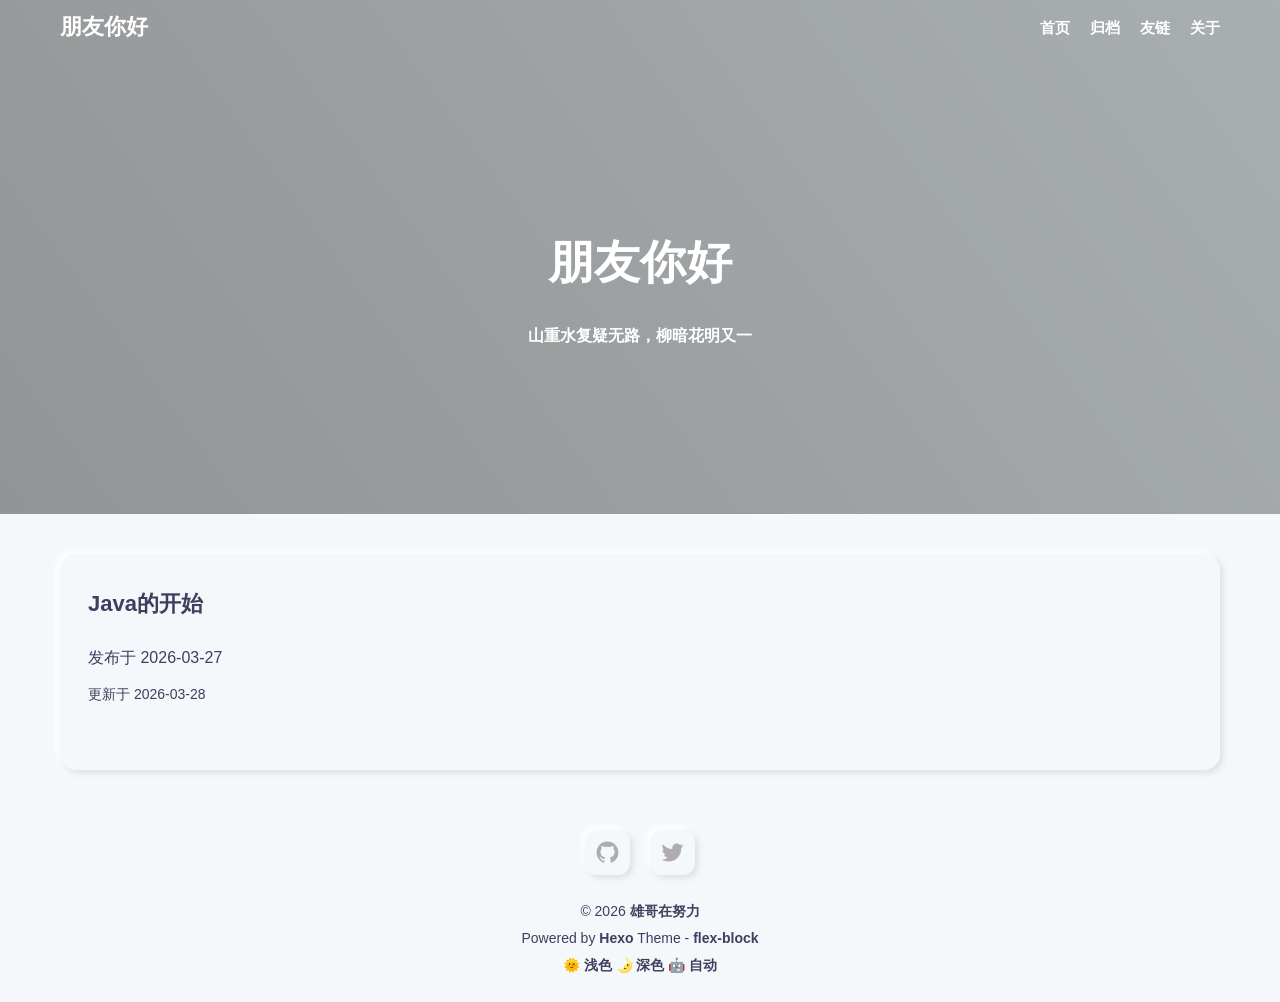
==== commit 64ae8741: "Site updated: YYYY-03-2026年3月28日 20:28:39" ====
--- a/index.html
+++ b/index.html
@@ -19,14 +19,14 @@
   
 
   
-    <meta name="author" content="博主名称">
-  
-
-  
-
-  
-
-  <title>我的个人博客</title>
+    <meta name="author" content="雄哥在努力">
+  
+
+  
+
+  
+
+  <title>朋友你好</title>
 
   
 
@@ -50,7 +50,7 @@
 <!-- header container -->
 <header class="header-container">
   
-    <div class="post-image" style="background-image: url(https://trae-api-cn.mchost.guru/api/ide/v1/text_to_image?prompt=modern%20minimalist%20blog%20header%20with%20abstract%20design&amp;image_size=landscape_16_9)"></div>
+    <div class="post-image" style="background-image: url(https://trae-api-cn.mchost.guru/api/ide/v1/text_to_image?prompt=modern%20minimalist%20blog%20header%20with%20abstract%20design%20dynamic%20effect&amp;image_size=landscape_16_9)"></div>
   
 
   <!-- navbar -->
@@ -60,7 +60,7 @@
     <div class="navbar-logo">
       <a href="/">
         
-          我的个人博客
+          朋友你好
         
       </a>
     </div>
@@ -90,10 +90,48 @@
   
     <div class="header-content">
       <div class="post-text layout-block layout-padding">
-        <h1 class="title-wrap">我的个人博客</h1>
-        
-          <h2 class="title-sub-wrap">记录生活与技术的点滴</h2>
-        
+        <h1 class="title-wrap">朋友你好</h1>
+        <h2 class="title-sub-wrap" id="typewriter"></h2>
+        <script>
+          // 打字机效果，依次显示三句古诗
+          const poems = [
+            "山重水复疑无路，柳暗花明又一村",
+            "长风破浪会有时，直挂云帆济沧海",
+            "路漫漫其修远兮，吾将上下而求索"
+          ];
+          let poemIndex = 0;
+          let charIndex = 0;
+          let isDeleting = false;
+          const typewriter = document.getElementById('typewriter');
+          
+          function type() {
+            const currentPoem = poems[poemIndex];
+            
+            if (isDeleting) {
+              typewriter.textContent = currentPoem.substring(0, charIndex - 1);
+              charIndex--;
+            } else {
+              typewriter.textContent = currentPoem.substring(0, charIndex + 1);
+              charIndex++;
+            }
+            
+            if (!isDeleting && charIndex === currentPoem.length) {
+              // 暂停一段时间后开始删除
+              setTimeout(() => isDeleting = true, 2000);
+            } else if (isDeleting && charIndex === 0) {
+              // 切换到下一句诗
+              isDeleting = false;
+              poemIndex = (poemIndex + 1) % poems.length;
+            }
+            
+            // 控制打字速度
+            const speed = isDeleting ? 50 : 100;
+            setTimeout(type, speed);
+          }
+          
+          // 开始打字机效果
+          type();
+        </script>
       </div>
     </div>
   
@@ -188,7 +226,7 @@
       
     </div>
      
-    <p>&copy; 2026 <a href="/" target="_blank">博主名称</a></p>
+    <p>&copy; 2026 <a href="/" target="_blank">雄哥在努力</a></p>
 
     
 
--- a/css/style.css
+++ b/css/style.css
@@ -631,6 +631,32 @@
   font-size: var(--font-base-size);
   margin-top: 10px;
 }
+.post-video {
+  position: absolute;
+  top: 0;
+  left: 0;
+  width: 100%;
+  height: 100%;
+  overflow: hidden;
+  z-index: -1;
+}
+.post-video video {
+  width: 100%;
+  height: 100%;
+  object-fit: cover;
+}
+.post-video:before {
+  position: absolute;
+  top: 0;
+  left: 0;
+  display: block;
+  content: '';
+  width: 100%;
+  height: 100%;
+  opacity: 0.4;
+  background-color: #394245;
+  background-image: linear-gradient(234deg, #394245 0%, #000 100%);
+}
 .footer {
   width: 100%;
   padding: 20px;
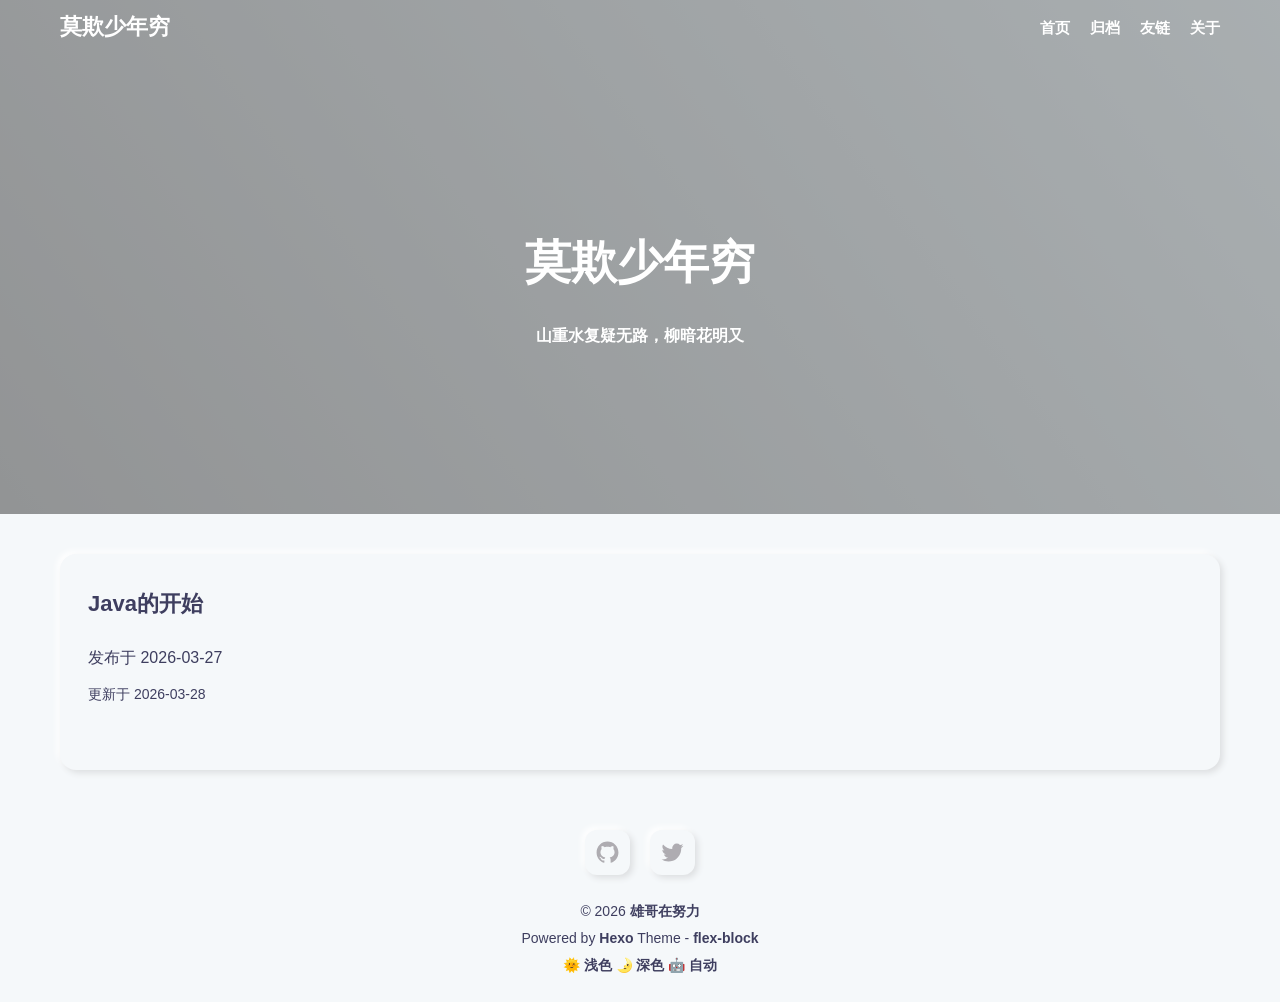
==== commit 34f47b22: "Site updated: YYYY-03-2026年3月28日 20:30:48" ====
--- a/index.html
+++ b/index.html
@@ -26,7 +26,7 @@
 
   
 
-  <title>朋友你好</title>
+  <title>莫欺少年穷</title>
 
   
 
@@ -60,7 +60,7 @@
     <div class="navbar-logo">
       <a href="/">
         
-          朋友你好
+          莫欺少年穷
         
       </a>
     </div>
@@ -90,7 +90,7 @@
   
     <div class="header-content">
       <div class="post-text layout-block layout-padding">
-        <h1 class="title-wrap">朋友你好</h1>
+        <h1 class="title-wrap">莫欺少年穷</h1>
         <h2 class="title-sub-wrap" id="typewriter"></h2>
         <script>
           // 打字机效果，依次显示三句古诗
